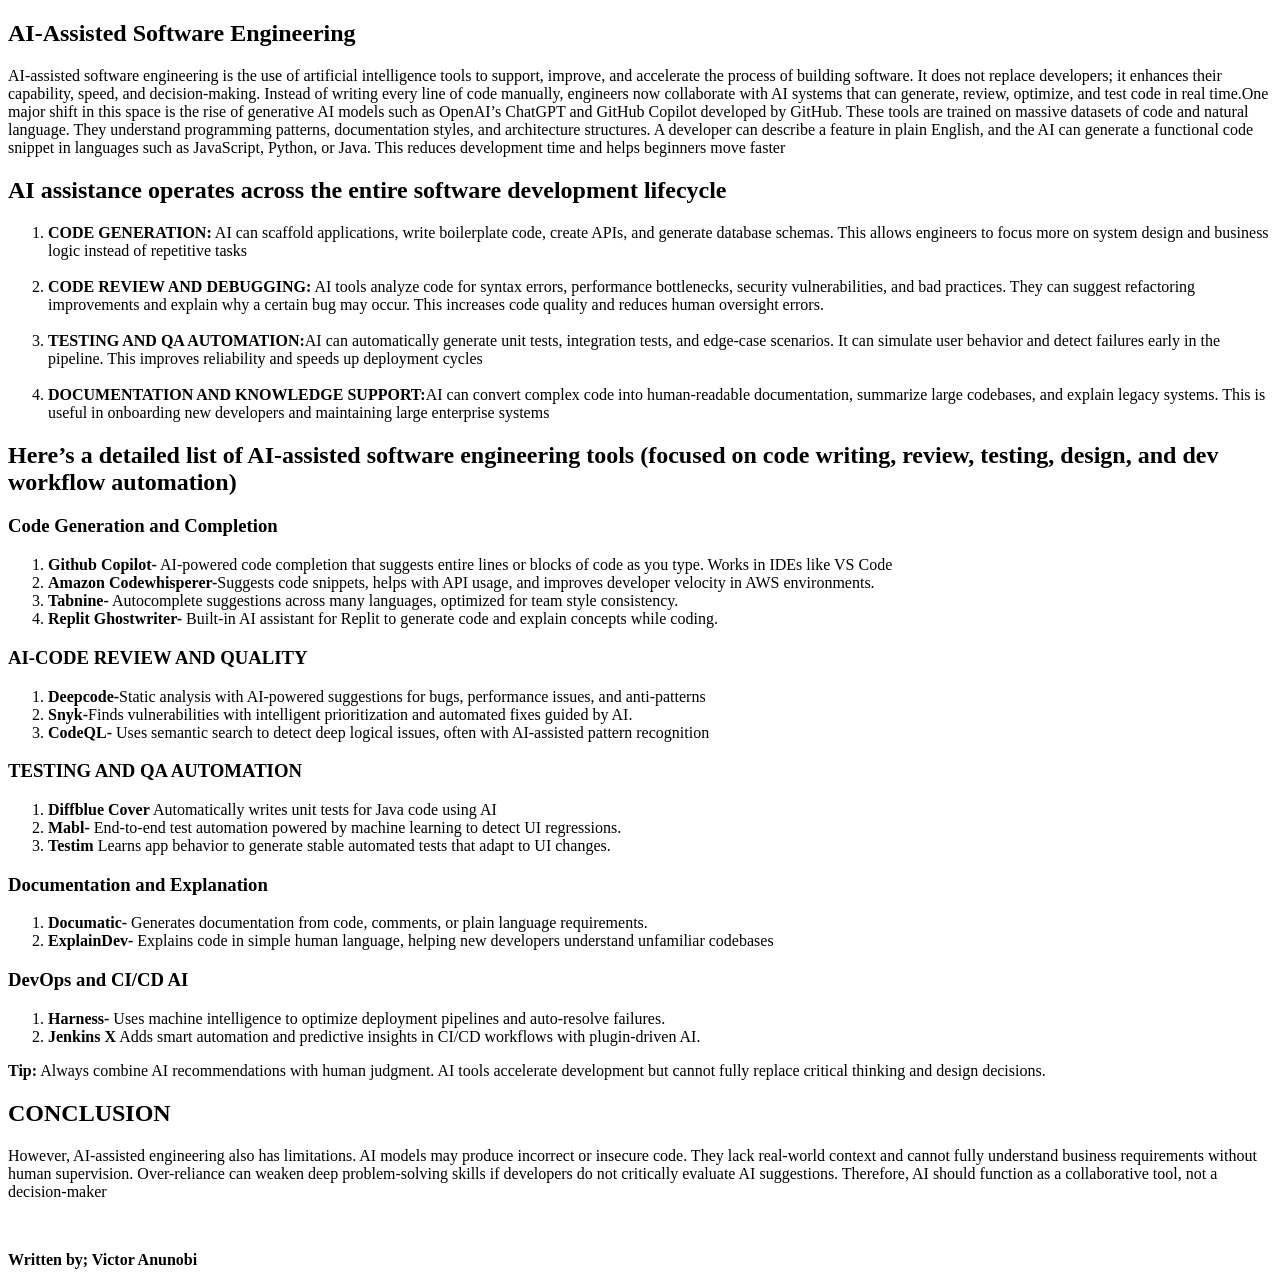
==== CODARTECH/cODARTECH/index.html @ 0d0ff4a5 "i just pushed my assignment" ====
<!DOCTYPE html>
<html lang="en">
<head>
    <meta charset="UTF-8">
    <meta name="viewport" content="width=device-width, initial-scale=1.0">
    <title>MY ARTICLE</title>
</head>
<body>
    <article>
        <h1>AI-Assisted Software Engineering</h1>
        <p>AI-assisted software engineering is the use of artificial intelligence tools to support, improve, and accelerate the process of building software. It does not replace developers; it enhances their capability, speed, and decision-making.
             Instead of writing every line of code manually, engineers now collaborate with AI systems that can generate,
              review, optimize, and test code in real time.One major shift in this space is the rise of generative AI models such as OpenAI’s ChatGPT and GitHub Copilot developed by GitHub. These tools are trained on massive datasets of code and natural language. They understand programming patterns, documentation styles, and architecture structures. A developer can describe a feature in plain English, and the AI can generate a functional code snippet in languages such as JavaScript, Python, or Java.
               This reduces development time and helps beginners move faster</p>
               <h2>AI assistance operates across the entire software development lifecycle</h2>
                <ol>
                    <li><strong>CODE GENERATION:</strong> AI can scaffold applications, write boilerplate code, create APIs, and generate database schemas. 
                        This allows engineers to focus more on system design and 
                        business logic instead of repetitive tasks</li><br>
                        <li><strong>CODE REVIEW AND DEBUGGING:</strong> AI tools analyze code for syntax errors, 
                            performance bottlenecks, security vulnerabilities,
                             and bad practices. They can suggest refactoring improvements and explain why a certain bug may occur. 
                            This increases code quality and reduces human oversight errors.</li><br>
                            <li><strong>TESTING AND QA AUTOMATION:</strong>AI can automatically generate unit tests, integration tests, and edge-case scenarios. It can simulate user behavior and detect failures early in the pipeline. 
                                This improves reliability and speeds up deployment cycles </li><br>
                                <li><strong>DOCUMENTATION AND KNOWLEDGE SUPPORT:</strong>AI can convert complex code into human-readable documentation, summarize large codebases, and explain legacy systems.
                                     This is useful in onboarding new developers and maintaining large enterprise systems</li>           
                </ol>
                <h2>Here’s a detailed list of AI-assisted software engineering tools (focused on code writing, review, testing, design, and dev workflow automation)</h2>
<h3>Code Generation and Completion</h3>
<ol>
    <li><strong>Github Copilot-</strong> AI-powered code completion that suggests entire lines or blocks of code as you type.
         Works in IDEs like VS Code</li>
         <li><strong>Amazon Codewhisperer-</strong>Suggests code snippets, helps with API usage, 
            and improves developer velocity in AWS environments. </li>
            <li><strong>Tabnine-</strong> Autocomplete suggestions across many languages, optimized for team style consistency.</li> 
            <li><strong>Replit Ghostwriter-</strong> Built-in AI assistant for Replit to generate code and explain concepts
                 while coding.</li>
</ol>
<h3>AI-CODE REVIEW AND QUALITY</h3>
<ol>
    <li><strong>Deepcode-</strong>Static analysis with AI-powered suggestions for bugs, performance issues,
         and anti-patterns</li> 
         <li><strong>Snyk-</strong>Finds vulnerabilities with intelligent prioritization
             and automated fixes guided by AI. </li>
             <li><strong>CodeQL-</strong> Uses semantic search to detect deep logical issues, 
                often with AI-assisted pattern recognition</li>
</ol>
<h3>TESTING AND QA AUTOMATION</h3>
<ol>
    <li><strong>Diffblue Cover</strong> Automatically writes unit tests for Java code using AI</li>
    <li><strong>Mabl-</strong> End-to-end test automation powered by machine learning to detect UI regressions.</li>
    <li><strong>Testim</strong> Learns app behavior to generate stable automated tests that adapt to UI changes. </li>
</ol>
<h3>Documentation and Explanation</h3>
<ol>
    <li><strong>Documatic-</strong> Generates documentation from code, comments, or plain language requirements. </li>
    <li><strong>ExplainDev-</strong> Explains code in simple human language, helping new developers understand unfamiliar codebases </li>
</ol>
<h3>DevOps and CI/CD AI</h3>
<ol>
    <li><strong>Harness-</strong>  Uses machine intelligence to optimize deployment pipelines and auto-resolve failures.</li>
    <li><strong>Jenkins X</strong> Adds smart automation and predictive insights in CI/CD workflows with plugin-driven AI.</li>
</ol> 
<aside>
    <p><strong>Tip:</strong> Always combine AI recommendations with human judgment. AI tools accelerate development but cannot fully replace critical thinking and design decisions.</p>
</aside>
<h2>CONCLUSION</h2>
<P>However, AI-assisted engineering also has limitations. AI models may produce incorrect or insecure code. They lack real-world context and cannot fully understand business requirements without human supervision. Over-reliance can weaken deep problem-solving skills if developers do not critically
     evaluate AI suggestions. Therefore, AI should function as a collaborative tool, not a decision-maker</P><br>
     <footer>
        <P><strong>Written by; Victor Anunobi</strong></P>
     </footer>

    </article>
</body>
</html>
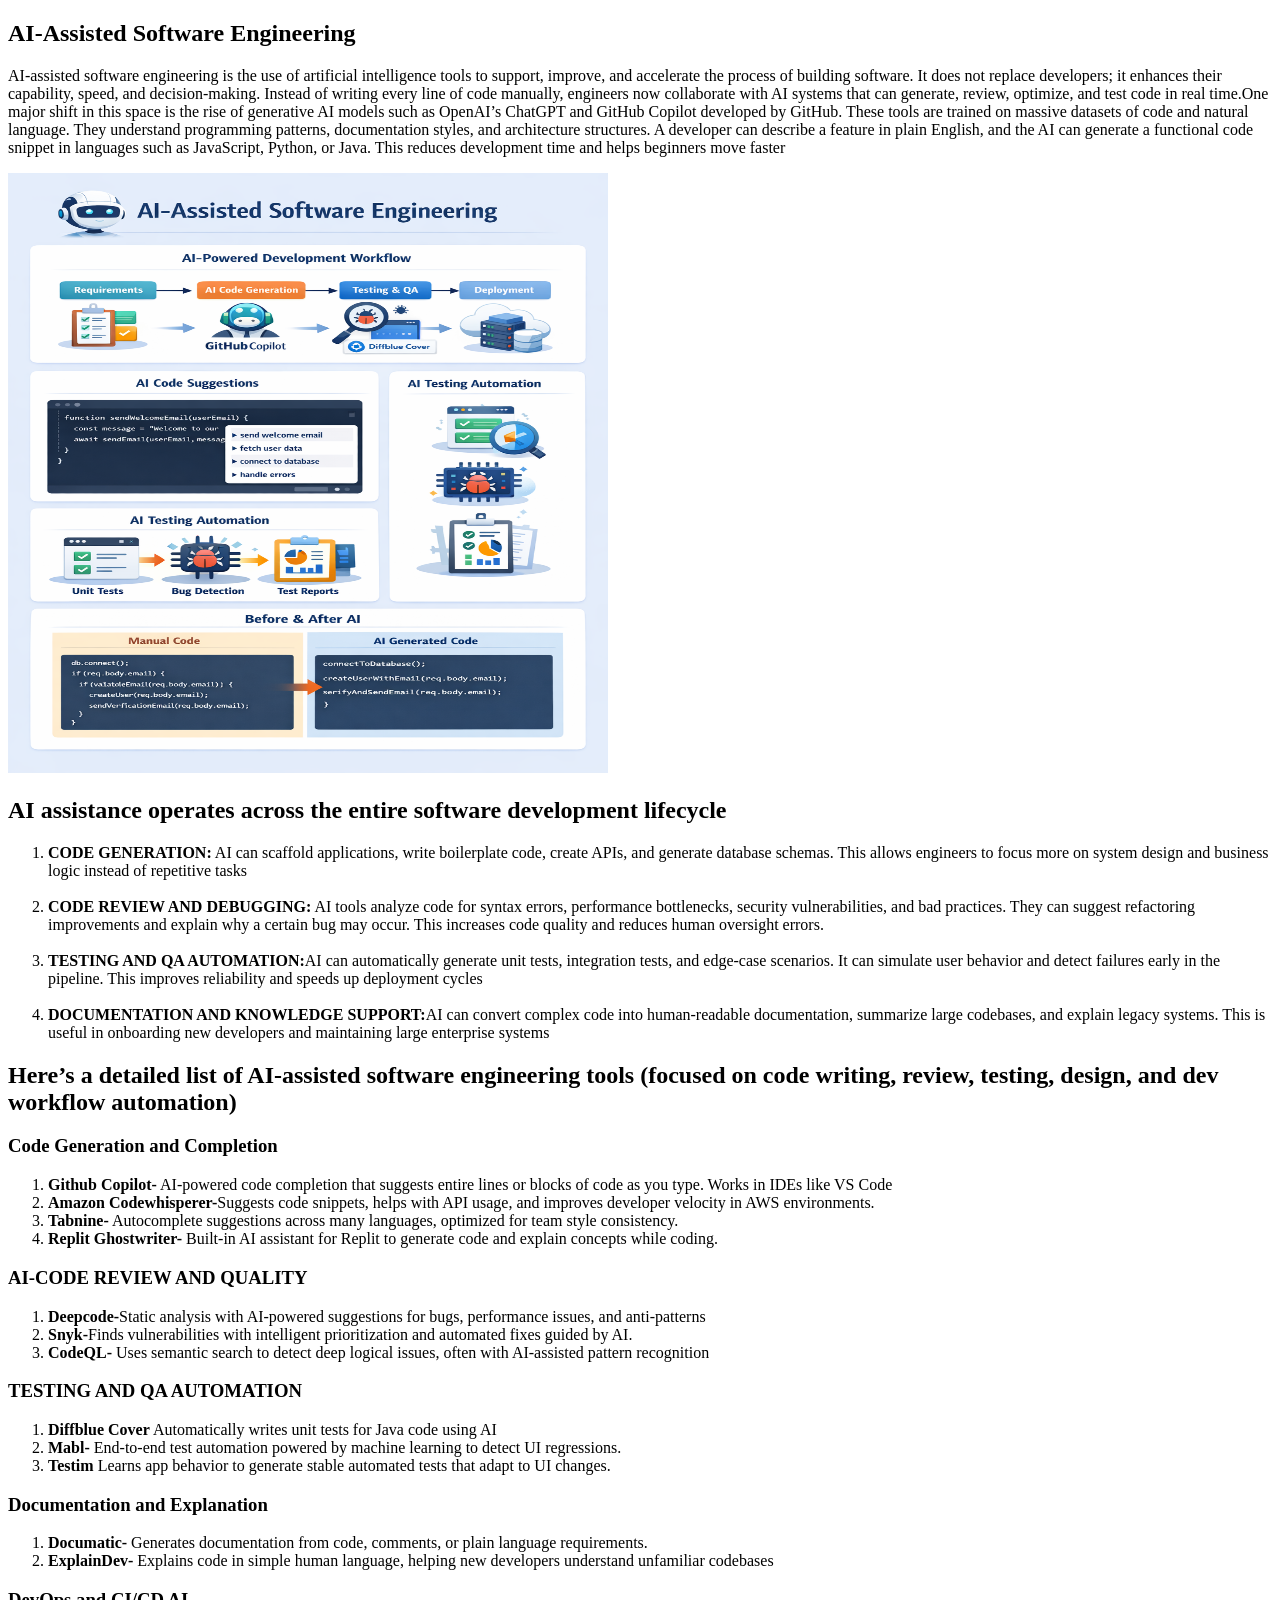
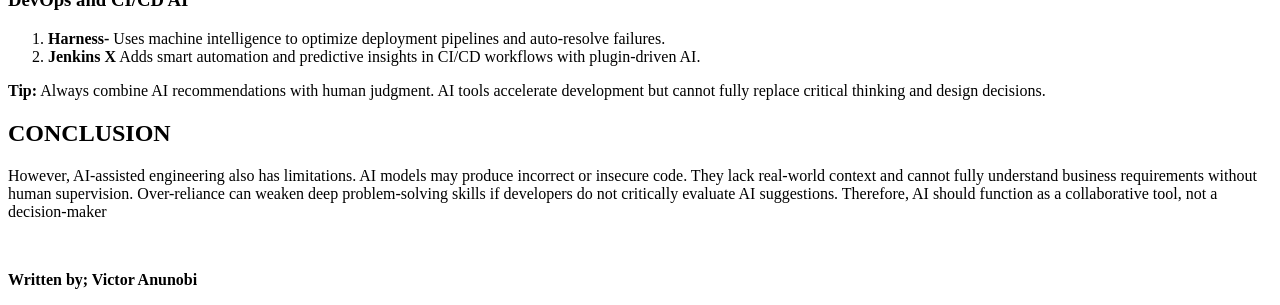
==== commit f3e82218: "added some changes on my article" ====
--- a/CODARTECH/cODARTECH/index.html
+++ b/CODARTECH/cODARTECH/index.html
@@ -12,6 +12,7 @@
              Instead of writing every line of code manually, engineers now collaborate with AI systems that can generate,
               review, optimize, and test code in real time.One major shift in this space is the rise of generative AI models such as OpenAI’s ChatGPT and GitHub Copilot developed by GitHub. These tools are trained on massive datasets of code and natural language. They understand programming patterns, documentation styles, and architecture structures. A developer can describe a feature in plain English, and the AI can generate a functional code snippet in languages such as JavaScript, Python, or Java.
                This reduces development time and helps beginners move faster</p>
+               <img src="ChatGPT Image Feb 25, 2026, 01_22_40 PM.png" alt="AI-Assisted Software Engineering" width="600" height="600">
                <h2>AI assistance operates across the entire software development lifecycle</h2>
                 <ol>
                     <li><strong>CODE GENERATION:</strong> AI can scaffold applications, write boilerplate code, create APIs, and generate database schemas. 
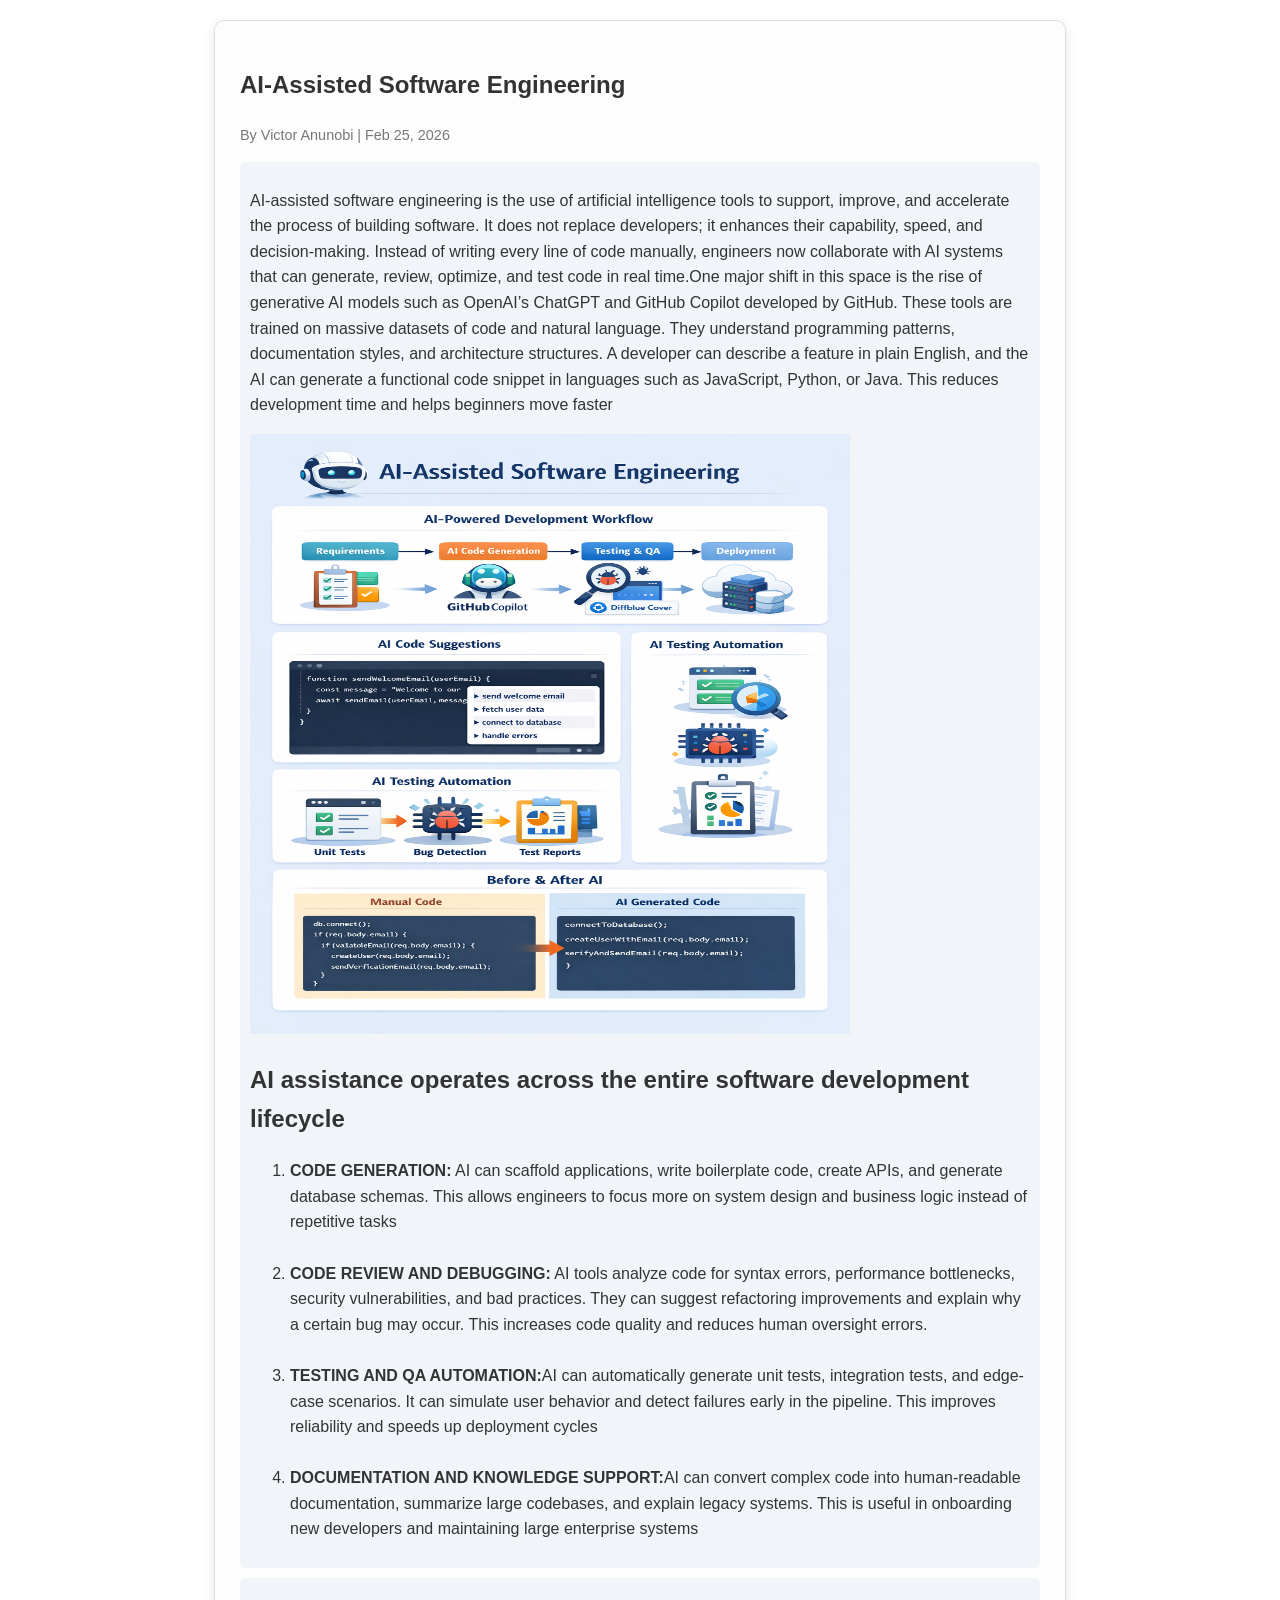
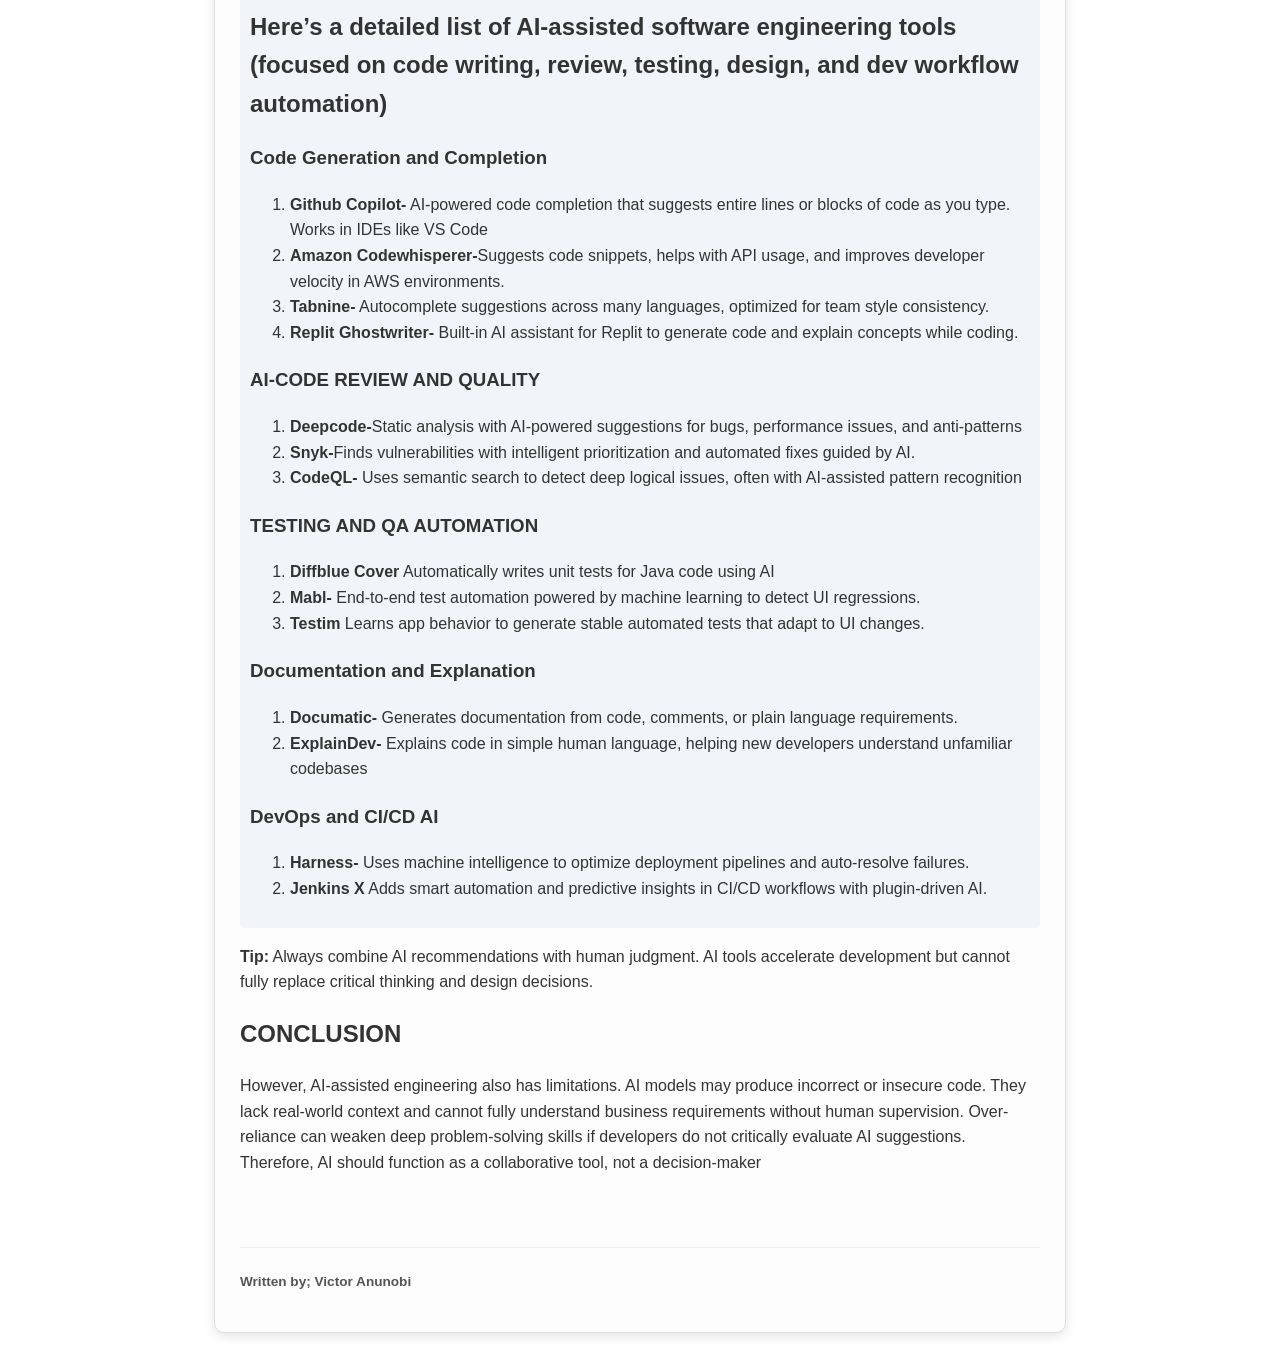
==== commit cd93c54f: "added some style changes on my article" ====
--- a/CODARTECH/cODARTECH/index.html
+++ b/CODARTECH/cODARTECH/index.html
@@ -4,10 +4,77 @@
     <meta charset="UTF-8">
     <meta name="viewport" content="width=device-width, initial-scale=1.0">
     <title>MY ARTICLE</title>
+
+    <style>
+       .ai-article {
+      max-width: 800px;        
+      margin: 20px auto;       
+      padding: 25px;
+      border: 1px solid #ddd;
+      border-radius: 10px;
+      box-shadow: 0 4px 12px rgba(0,0,0,0.1);
+      background-color: #fdfdfd;
+      font-family: 'Segoe UI', Tahoma, Geneva, Verdana, sans-serif;
+      line-height: 1.6;
+      color: #333;
+    }
+
+        /* Header */
+        .ai-article header
+    .ai-article header h2 {
+      margin-bottom: 5px;
+      color: #1a73e8;          
+    }
+
+    .ai-article header p {
+      font-size: 0.9em;
+      color: #777;
+    }
+
+    /* Subheadings */
+    .ai-article h3 {
+      margin-top: 20px;
+      color: #333;
+    }
+
+    /* Lists */
+    .ai-article ul {
+      margin-left: 20px;
+      list-style-type: disc;
+    }
+
+    /* Footer */
+    .ai-article footer {
+      margin-top: 30px;
+      font-size: 0.85em;
+      color: #555;
+      border-top: 1px solid #eee;
+      padding-top: 10px;
+    }
+
+    /* Optional: Section background */
+    .ai-article section {
+      background-color: #f1f5f9;
+      padding: 10px;
+      border-radius: 5px;
+      margin-bottom: 10px;
+    }
+
+    /* Optional: Hover effect for the article */
+    .ai-article:hover {
+      box-shadow: 0 8px 20px rgba(0,0,0,0.15);
+      transform: translateY(-2px);
+      transition: all 0.3s ease;
+    }
+    </style>
 </head>
 <body>
-    <article>
-        <h1>AI-Assisted Software Engineering</h1>
+    <article class="ai-article">
+        <header>
+            <h1>AI-Assisted Software Engineering</h1>
+            <p>By Victor Anunobi | Feb 25, 2026</p>
+        </header>
+        <section>
         <p>AI-assisted software engineering is the use of artificial intelligence tools to support, improve, and accelerate the process of building software. It does not replace developers; it enhances their capability, speed, and decision-making.
              Instead of writing every line of code manually, engineers now collaborate with AI systems that can generate,
               review, optimize, and test code in real time.One major shift in this space is the rise of generative AI models such as OpenAI’s ChatGPT and GitHub Copilot developed by GitHub. These tools are trained on massive datasets of code and natural language. They understand programming patterns, documentation styles, and architecture structures. A developer can describe a feature in plain English, and the AI can generate a functional code snippet in languages such as JavaScript, Python, or Java.
@@ -27,6 +94,8 @@
                                 <li><strong>DOCUMENTATION AND KNOWLEDGE SUPPORT:</strong>AI can convert complex code into human-readable documentation, summarize large codebases, and explain legacy systems.
                                      This is useful in onboarding new developers and maintaining large enterprise systems</li>           
                 </ol>
+            </section>
+            <section>
                 <h2>Here’s a detailed list of AI-assisted software engineering tools (focused on code writing, review, testing, design, and dev workflow automation)</h2>
 <h3>Code Generation and Completion</h3>
 <ol>
@@ -63,6 +132,7 @@
     <li><strong>Harness-</strong>  Uses machine intelligence to optimize deployment pipelines and auto-resolve failures.</li>
     <li><strong>Jenkins X</strong> Adds smart automation and predictive insights in CI/CD workflows with plugin-driven AI.</li>
 </ol> 
+            </section>
 <aside>
     <p><strong>Tip:</strong> Always combine AI recommendations with human judgment. AI tools accelerate development but cannot fully replace critical thinking and design decisions.</p>
 </aside>
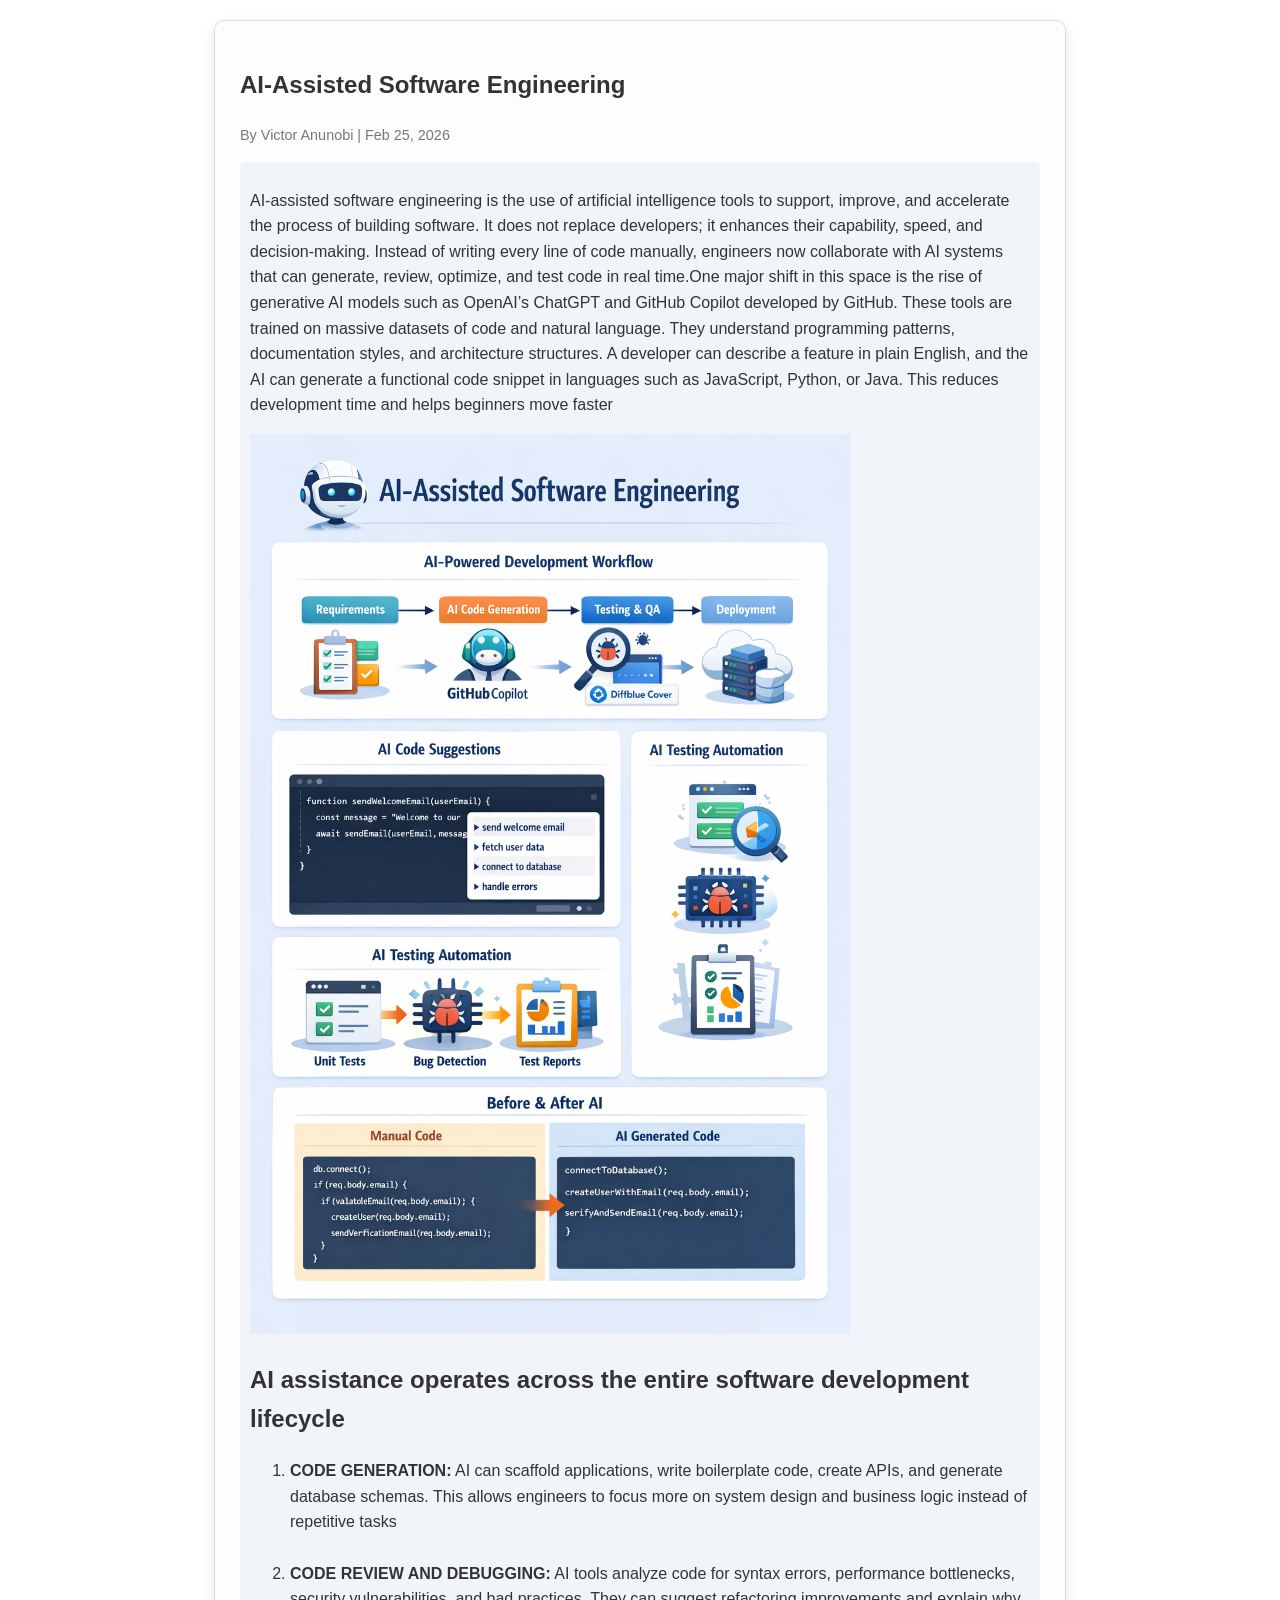
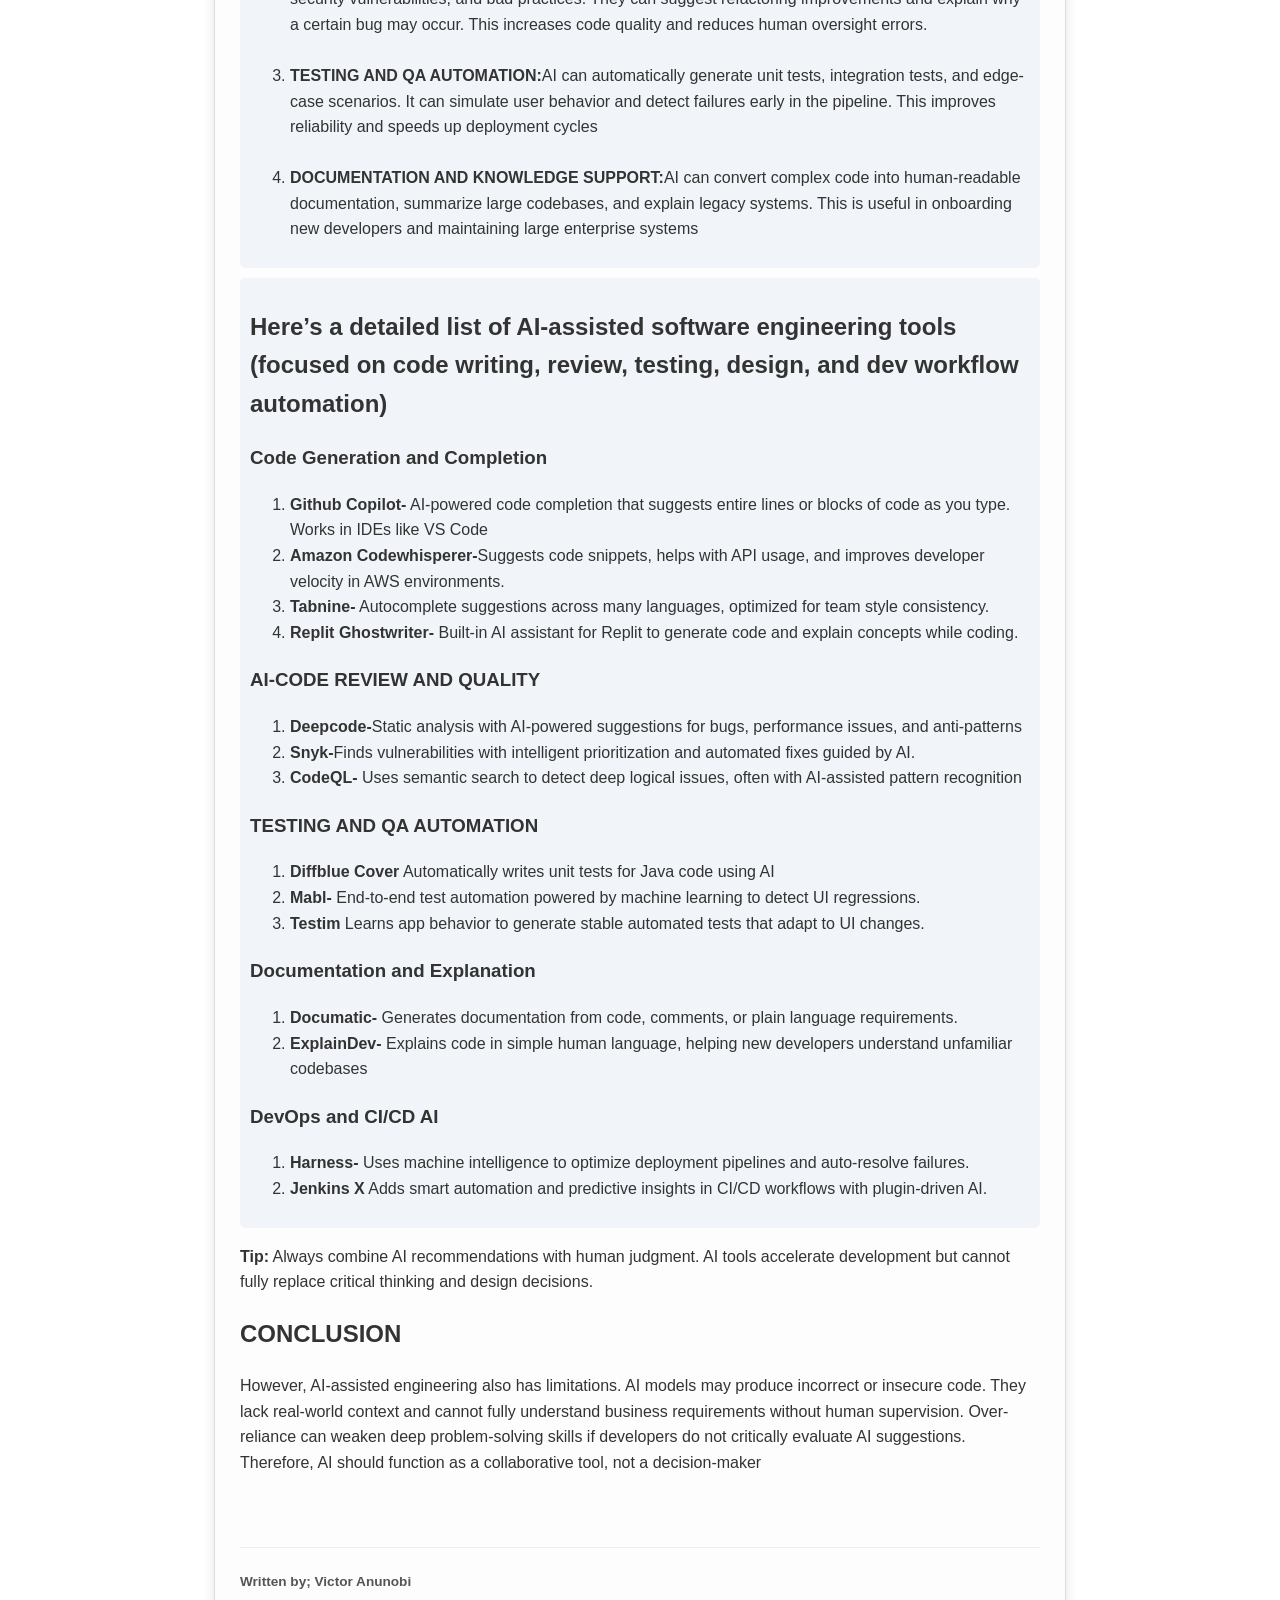
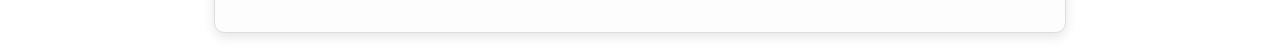
==== commit 44803f28: "added some changes" ====
--- a/CODARTECH/cODARTECH/index.html
+++ b/CODARTECH/cODARTECH/index.html
@@ -79,7 +79,7 @@
              Instead of writing every line of code manually, engineers now collaborate with AI systems that can generate,
               review, optimize, and test code in real time.One major shift in this space is the rise of generative AI models such as OpenAI’s ChatGPT and GitHub Copilot developed by GitHub. These tools are trained on massive datasets of code and natural language. They understand programming patterns, documentation styles, and architecture structures. A developer can describe a feature in plain English, and the AI can generate a functional code snippet in languages such as JavaScript, Python, or Java.
                This reduces development time and helps beginners move faster</p>
-               <img src="ChatGPT Image Feb 25, 2026, 01_22_40 PM.png" alt="AI-Assisted Software Engineering" width="600" height="600">
+               <img src="ChatGPT Image Feb 25, 2026, 01_22_40 PM.png" alt="AI-Assisted Software Engineering" width="600">
                <h2>AI assistance operates across the entire software development lifecycle</h2>
                 <ol>
                     <li><strong>CODE GENERATION:</strong> AI can scaffold applications, write boilerplate code, create APIs, and generate database schemas. 
